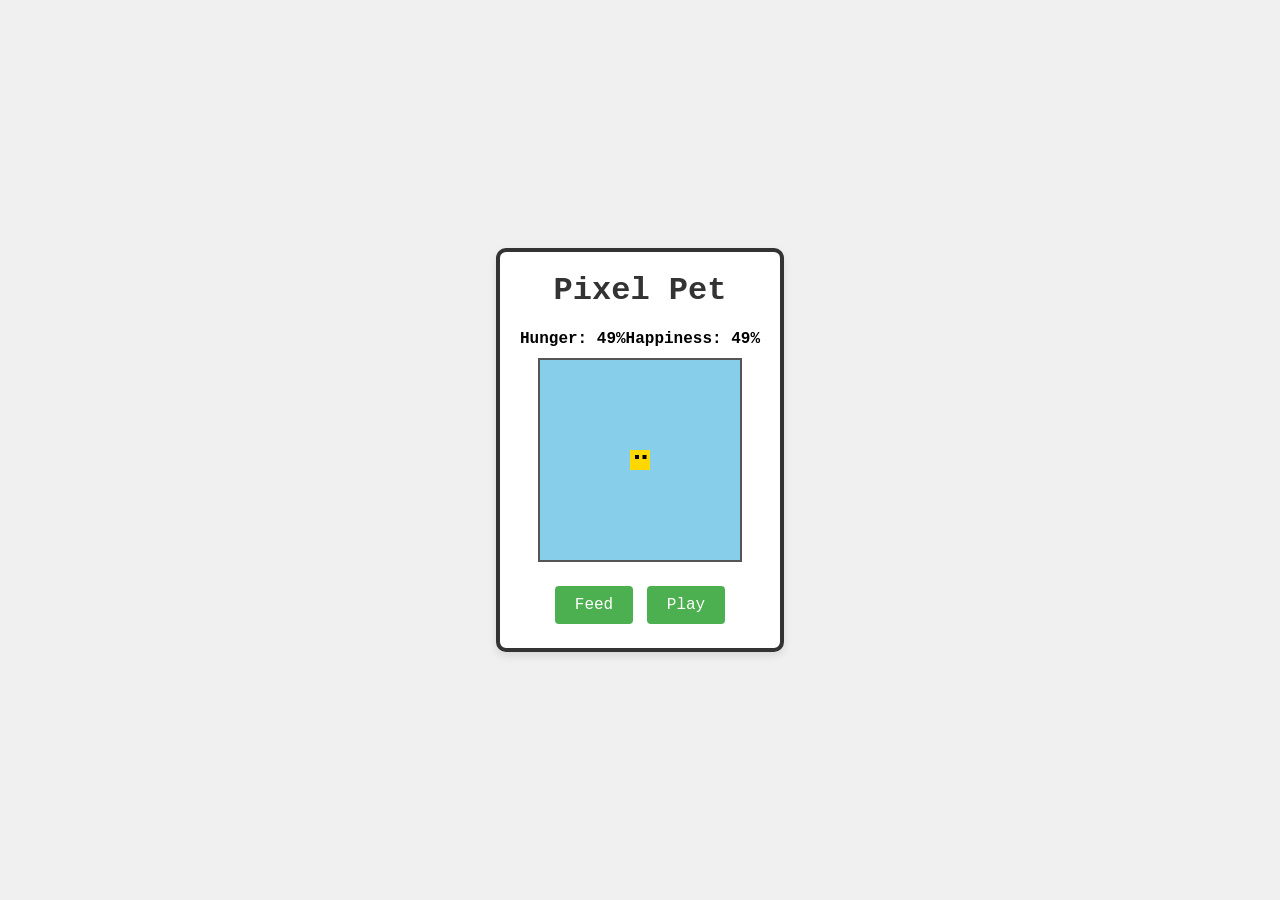
==== app/src/main/assets/pixel_pet_game/index.html @ 3855cd9b "Add a simple pixel-art virtual pet game implemented in web technologies and integrated into the Andr" ====
<!DOCTYPE html>
<html lang="en">
<head>
    <meta charset="UTF-8">
    <meta name="viewport" content="width=device-width, initial-scale=1.0">
    <title>Pixel Pet Game</title>
    <link rel="stylesheet" href="style.css">
</head>
<body>
    <div id="game-container">
        <h1>Pixel Pet</h1>
        <div id="stats">
            <span>Hunger: <span id="hunger">50</span>%</span>
            <span>Happiness: <span id="happiness">50</span>%</span>
        </div>
        <canvas id="gameCanvas" width="200" height="200"></canvas>
        <div id="controls">
            <button id="feed-btn">Feed</button>
            <button id="play-btn">Play</button>
        </div>
    </div>
    <script src="game.js"></script>
</body>
</html>
---- app/src/main/assets/pixel_pet_game/style.css ----
body {
    background-color: #f0f0f0;
    display: flex;
    justify-content: center;
    align-items: center;
    height: 100vh;
    margin: 0;
    font-family: 'Courier New', Courier, monospace; /* Pixel-ish font */
}

#game-container {
    background-color: #fff;
    border: 4px solid #333;
    padding: 20px;
    border-radius: 10px;
    box-shadow: 0 4px 8px rgba(0,0,0,0.1);
    text-align: center;
}

h1 {
    margin-top: 0;
    color: #333;
}

#stats {
    display: flex;
    justify-content: space-around;
    margin-bottom: 10px;
    font-weight: bold;
}

canvas {
    background-color: #87CEEB; /* Sky blue background for the pet */
    border: 2px solid #555;
    image-rendering: pixelated; /* Crucial for pixel art */
}

#controls {
    margin-top: 15px;
}

button {
    background-color: #4CAF50;
    border: none;
    color: white;
    padding: 10px 20px;
    text-align: center;
    text-decoration: none;
    display: inline-block;
    font-size: 16px;
    margin: 4px 2px;
    cursor: pointer;
    border-radius: 4px;
    font-family: 'Courier New', Courier, monospace;
}

button:hover {
    background-color: #45a049;
}
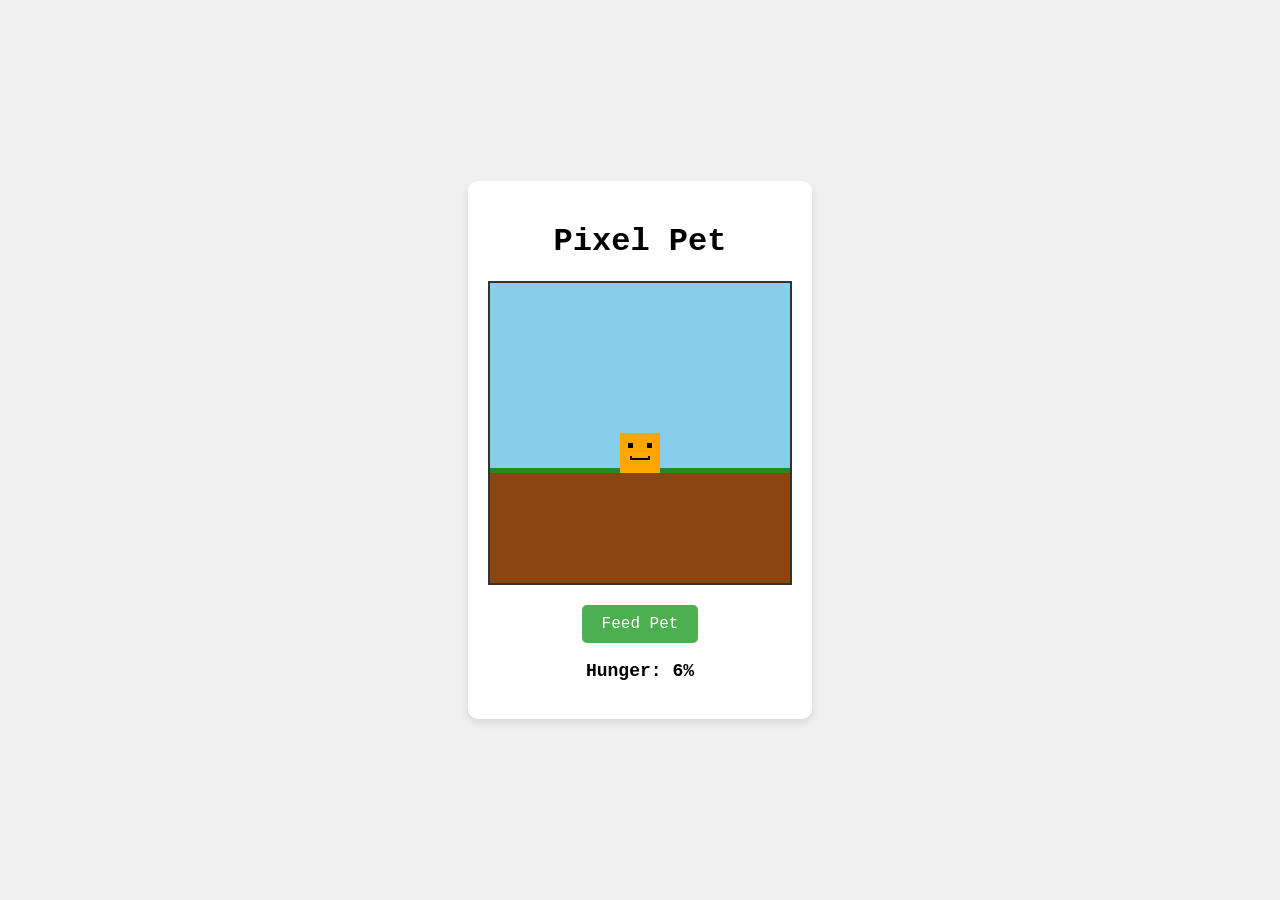
==== commit 19e1ebfb: "feat: Add pixel pet game supporting Web and Android - Created web assets (HTML5/Canvas, CSS, JS) for" ====
--- a/app/src/main/assets/pixel_pet_game/index.html
+++ b/app/src/main/assets/pixel_pet_game/index.html
@@ -9,16 +9,14 @@
 <body>
     <div id="game-container">
         <h1>Pixel Pet</h1>
-        <div id="stats">
-            <span>Hunger: <span id="hunger">50</span>%</span>
-            <span>Happiness: <span id="happiness">50</span>%</span>
+        <canvas id="gameCanvas" width="300" height="300"></canvas>
+        <div id="controls">
+            <button id="feedBtn">Feed Pet</button>
         </div>
-        <canvas id="gameCanvas" width="200" height="200"></canvas>
-        <div id="controls">
-            <button id="feed-btn">Feed</button>
-            <button id="play-btn">Play</button>
+        <div id="status">
+            <p>Hunger: <span id="hungerValue">0</span>%</p>
         </div>
     </div>
     <script src="game.js"></script>
 </body>
-</html>+</html>
--- a/app/src/main/assets/pixel_pet_game/style.css
+++ b/app/src/main/assets/pixel_pet_game/style.css
@@ -1,38 +1,26 @@
 body {
-    background-color: #f0f0f0;
+    margin: 0;
+    padding: 0;
     display: flex;
     justify-content: center;
     align-items: center;
     height: 100vh;
-    margin: 0;
-    font-family: 'Courier New', Courier, monospace; /* Pixel-ish font */
+    background-color: #f0f0f0;
+    font-family: 'Courier New', Courier, monospace;
 }
 
 #game-container {
-    background-color: #fff;
-    border: 4px solid #333;
+    text-align: center;
+    background-color: white;
     padding: 20px;
     border-radius: 10px;
-    box-shadow: 0 4px 8px rgba(0,0,0,0.1);
-    text-align: center;
-}
-
-h1 {
-    margin-top: 0;
-    color: #333;
-}
-
-#stats {
-    display: flex;
-    justify-content: space-around;
-    margin-bottom: 10px;
-    font-weight: bold;
+    box-shadow: 0 4px 8px rgba(0, 0, 0, 0.1);
 }
 
 canvas {
-    background-color: #87CEEB; /* Sky blue background for the pet */
-    border: 2px solid #555;
-    image-rendering: pixelated; /* Crucial for pixel art */
+    border: 2px solid #333;
+    background-color: #87CEEB; /* Sky blue background */
+    image-rendering: pixelated; /* Ensures crisp pixels */
 }
 
 #controls {
@@ -40,20 +28,22 @@
 }
 
 button {
+    padding: 10px 20px;
+    font-size: 16px;
+    font-family: 'Courier New', Courier, monospace;
     background-color: #4CAF50;
+    color: white;
     border: none;
-    color: white;
-    padding: 10px 20px;
-    text-align: center;
-    text-decoration: none;
-    display: inline-block;
-    font-size: 16px;
-    margin: 4px 2px;
+    border-radius: 5px;
     cursor: pointer;
-    border-radius: 4px;
-    font-family: 'Courier New', Courier, monospace;
 }
 
 button:hover {
     background-color: #45a049;
-}+}
+
+#status {
+    margin-top: 10px;
+    font-size: 18px;
+    font-weight: bold;
+}
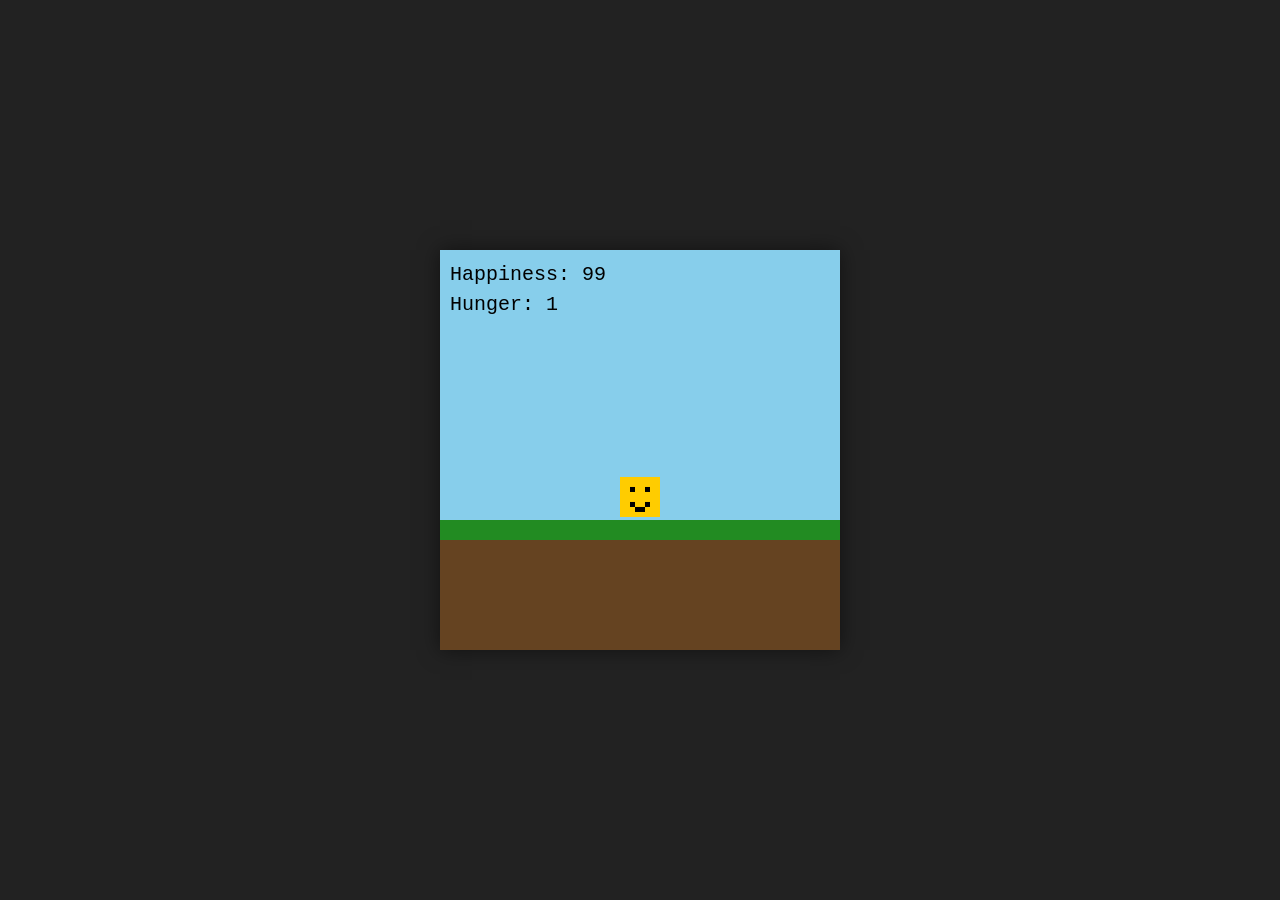
==== commit 8de705fc: "Add a pixel-art virtual pet game Create a simple pixel pet simulation using HTML5 Canvas API, CSS, a" ====
--- a/app/src/main/assets/pixel_pet_game/index.html
+++ b/app/src/main/assets/pixel_pet_game/index.html
@@ -2,21 +2,14 @@
 <html lang="en">
 <head>
     <meta charset="UTF-8">
-    <meta name="viewport" content="width=device-width, initial-scale=1.0">
+    <meta name="viewport" content="width=device-width, initial-scale=1.0, maximum-scale=1.0, user-scalable=no">
     <title>Pixel Pet Game</title>
     <link rel="stylesheet" href="style.css">
 </head>
 <body>
     <div id="game-container">
-        <h1>Pixel Pet</h1>
-        <canvas id="gameCanvas" width="300" height="300"></canvas>
-        <div id="controls">
-            <button id="feedBtn">Feed Pet</button>
-        </div>
-        <div id="status">
-            <p>Hunger: <span id="hungerValue">0</span>%</p>
-        </div>
+        <canvas id="gameCanvas" width="400" height="400"></canvas>
     </div>
     <script src="game.js"></script>
 </body>
-</html>
+</html>
--- a/app/src/main/assets/pixel_pet_game/style.css
+++ b/app/src/main/assets/pixel_pet_game/style.css
@@ -1,49 +1,27 @@
-body {
+html, body {
     margin: 0;
     padding: 0;
+    width: 100%;
+    height: 100%;
+    background-color: #222;
     display: flex;
     justify-content: center;
     align-items: center;
-    height: 100vh;
-    background-color: #f0f0f0;
-    font-family: 'Courier New', Courier, monospace;
+    overflow: hidden;
 }
 
 #game-container {
-    text-align: center;
-    background-color: white;
-    padding: 20px;
-    border-radius: 10px;
-    box-shadow: 0 4px 8px rgba(0, 0, 0, 0.1);
+    width: 100%;
+    height: 100%;
+    display: flex;
+    justify-content: center;
+    align-items: center;
 }
 
 canvas {
-    border: 2px solid #333;
-    background-color: #87CEEB; /* Sky blue background */
-    image-rendering: pixelated; /* Ensures crisp pixels */
-}
-
-#controls {
-    margin-top: 15px;
-}
-
-button {
-    padding: 10px 20px;
-    font-size: 16px;
-    font-family: 'Courier New', Courier, monospace;
-    background-color: #4CAF50;
-    color: white;
-    border: none;
-    border-radius: 5px;
-    cursor: pointer;
-}
-
-button:hover {
-    background-color: #45a049;
-}
-
-#status {
-    margin-top: 10px;
-    font-size: 18px;
-    font-weight: bold;
-}
+    background-color: #87CEEB; /* Sky blue */
+    image-rendering: pixelated; /* Keeps pixel art sharp */
+    max-width: 100%;
+    max-height: 100%;
+    box-shadow: 0 0 20px rgba(0,0,0,0.5);
+}
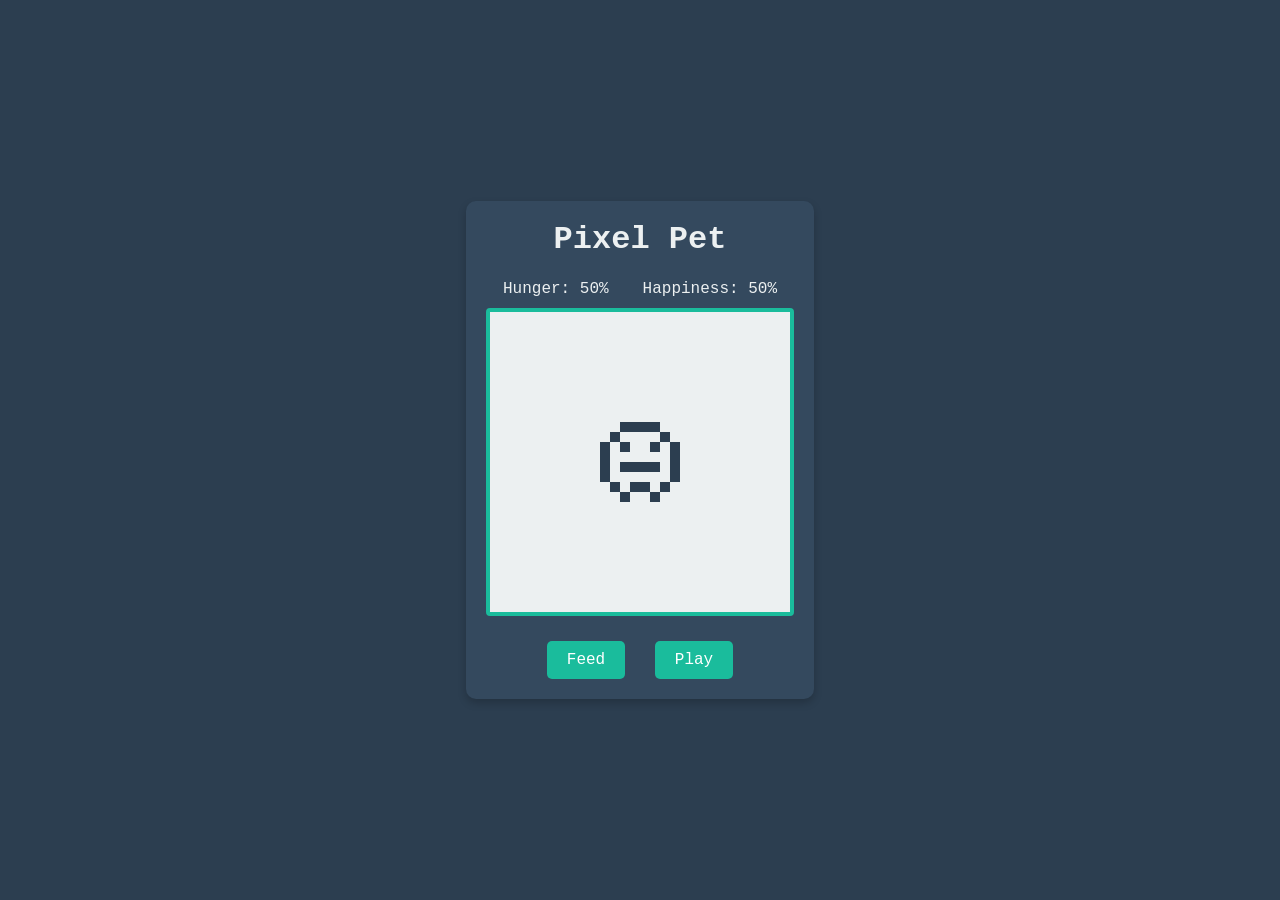
==== commit b6a16522: "feat: Add Pixel Pet Game web app inside a WebView Implemented a pixel-art virtual pet game using HTM" ====
--- a/app/src/main/assets/pixel_pet_game/index.html
+++ b/app/src/main/assets/pixel_pet_game/index.html
@@ -2,14 +2,23 @@
 <html lang="en">
 <head>
     <meta charset="UTF-8">
-    <meta name="viewport" content="width=device-width, initial-scale=1.0, maximum-scale=1.0, user-scalable=no">
+    <meta name="viewport" content="width=device-width, initial-scale=1.0">
     <title>Pixel Pet Game</title>
     <link rel="stylesheet" href="style.css">
 </head>
 <body>
     <div id="game-container">
-        <canvas id="gameCanvas" width="400" height="400"></canvas>
+        <h1>Pixel Pet</h1>
+        <div id="stats">
+            <p>Hunger: <span id="hunger">50</span>%</p>
+            <p>Happiness: <span id="happiness">50</span>%</p>
+        </div>
+        <canvas id="game-canvas" width="300" height="300"></canvas>
+        <div id="controls">
+            <button id="feed-btn">Feed</button>
+            <button id="play-btn">Play</button>
+        </div>
     </div>
     <script src="game.js"></script>
 </body>
-</html>+</html>
--- a/app/src/main/assets/pixel_pet_game/style.css
+++ b/app/src/main/assets/pixel_pet_game/style.css
@@ -1,27 +1,64 @@
-html, body {
-    margin: 0;
-    padding: 0;
-    width: 100%;
-    height: 100%;
-    background-color: #222;
+body {
+    font-family: 'Courier New', Courier, monospace;
+    background-color: #2c3e50;
+    color: #ecf0f1;
     display: flex;
     justify-content: center;
     align-items: center;
-    overflow: hidden;
+    height: 100vh;
+    margin: 0;
 }
 
 #game-container {
-    width: 100%;
-    height: 100%;
-    display: flex;
-    justify-content: center;
-    align-items: center;
+    text-align: center;
+    background-color: #34495e;
+    padding: 20px;
+    border-radius: 10px;
+    box-shadow: 0 4px 8px rgba(0, 0, 0, 0.2);
 }
 
-canvas {
-    background-color: #87CEEB; /* Sky blue */
-    image-rendering: pixelated; /* Keeps pixel art sharp */
-    max-width: 100%;
-    max-height: 100%;
-    box-shadow: 0 0 20px rgba(0,0,0,0.5);
-}+h1 {
+    margin-top: 0;
+}
+
+#stats {
+    display: flex;
+    justify-content: space-around;
+    margin-bottom: 10px;
+}
+
+#stats p {
+    margin: 0;
+}
+
+#game-canvas {
+    background-color: #ecf0f1;
+    border: 4px solid #1abc9c;
+    border-radius: 4px;
+    image-rendering: pixelated; /* Ensure pixel art remains sharp when scaled */
+}
+
+#controls {
+    margin-top: 20px;
+}
+
+button {
+    background-color: #1abc9c;
+    color: white;
+    border: none;
+    padding: 10px 20px;
+    margin: 0 10px;
+    font-size: 16px;
+    font-family: 'Courier New', Courier, monospace;
+    cursor: pointer;
+    border-radius: 5px;
+    transition: background-color 0.3s;
+}
+
+button:hover {
+    background-color: #16a085;
+}
+
+button:active {
+    background-color: #12806a;
+}
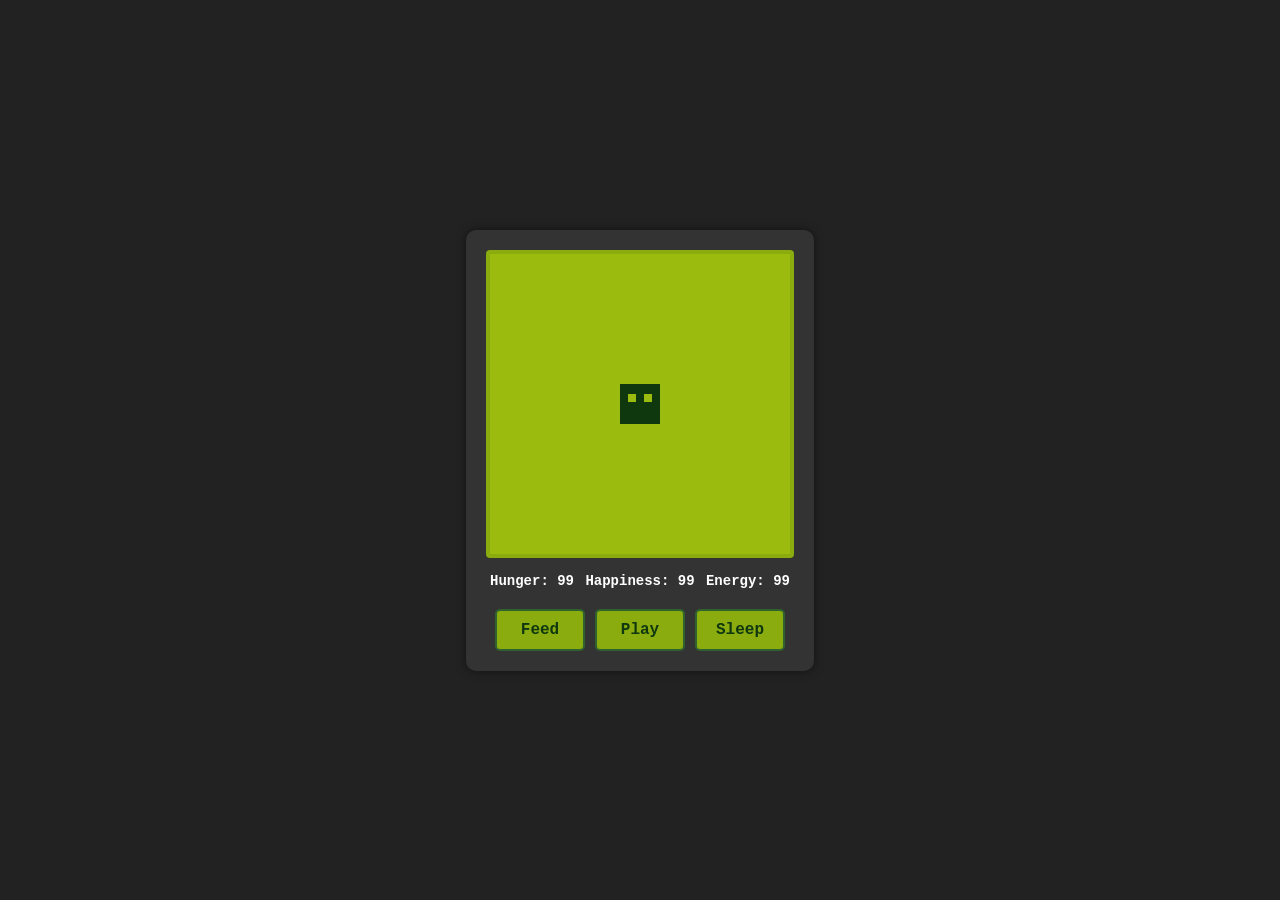
==== commit e7ab3e53: "feat: add pixel pet game via WebView Implemented a cross-platform (Web + App) pixel pet simulation g" ====
--- a/app/src/main/assets/pixel_pet_game/index.html
+++ b/app/src/main/assets/pixel_pet_game/index.html
@@ -2,23 +2,24 @@
 <html lang="en">
 <head>
     <meta charset="UTF-8">
-    <meta name="viewport" content="width=device-width, initial-scale=1.0">
-    <title>Pixel Pet Game</title>
+    <meta name="viewport" content="width=device-width, initial-scale=1.0, maximum-scale=1.0, user-scalable=no">
+    <title>Pixel Pet</title>
     <link rel="stylesheet" href="style.css">
 </head>
 <body>
     <div id="game-container">
-        <h1>Pixel Pet</h1>
+        <canvas id="gameCanvas" width="300" height="300"></canvas>
         <div id="stats">
-            <p>Hunger: <span id="hunger">50</span>%</p>
-            <p>Happiness: <span id="happiness">50</span>%</p>
+            <div class="stat">Hunger: <span id="hunger-val">100</span></div>
+            <div class="stat">Happiness: <span id="happiness-val">100</span></div>
+            <div class="stat">Energy: <span id="energy-val">100</span></div>
         </div>
-        <canvas id="game-canvas" width="300" height="300"></canvas>
         <div id="controls">
             <button id="feed-btn">Feed</button>
             <button id="play-btn">Play</button>
+            <button id="sleep-btn">Sleep</button>
         </div>
     </div>
     <script src="game.js"></script>
 </body>
-</html>
+</html>
--- a/app/src/main/assets/pixel_pet_game/style.css
+++ b/app/src/main/assets/pixel_pet_game/style.css
@@ -1,64 +1,68 @@
 body {
-    font-family: 'Courier New', Courier, monospace;
-    background-color: #2c3e50;
-    color: #ecf0f1;
+    margin: 0;
+    padding: 0;
+    background-color: #222;
     display: flex;
     justify-content: center;
     align-items: center;
     height: 100vh;
-    margin: 0;
+    font-family: 'Courier New', Courier, monospace;
+    color: #fff;
 }
 
 #game-container {
-    text-align: center;
-    background-color: #34495e;
+    display: flex;
+    flex-direction: column;
+    align-items: center;
+    background-color: #333;
     padding: 20px;
     border-radius: 10px;
-    box-shadow: 0 4px 8px rgba(0, 0, 0, 0.2);
+    box-shadow: 0 0 10px rgba(0, 0, 0, 0.5);
 }
 
-h1 {
-    margin-top: 0;
+canvas {
+    background-color: #9bbc0f;
+    border: 4px solid #8bac0f;
+    border-radius: 4px;
+    image-rendering: pixelated; /* Ensure pixel art remains crisp */
 }
 
 #stats {
     display: flex;
-    justify-content: space-around;
-    margin-bottom: 10px;
-}
-
-#stats p {
-    margin: 0;
-}
-
-#game-canvas {
-    background-color: #ecf0f1;
-    border: 4px solid #1abc9c;
-    border-radius: 4px;
-    image-rendering: pixelated; /* Ensure pixel art remains sharp when scaled */
+    justify-content: space-between;
+    width: 300px;
+    margin-top: 15px;
+    font-size: 14px;
+    font-weight: bold;
 }
 
 #controls {
+    display: flex;
+    justify-content: space-between;
+    width: 300px;
     margin-top: 20px;
 }
 
 button {
-    background-color: #1abc9c;
-    color: white;
-    border: none;
-    padding: 10px 20px;
-    margin: 0 10px;
+    background-color: #8bac0f;
+    border: 2px solid #306230;
+    color: #0f380f;
+    padding: 10px 15px;
     font-size: 16px;
-    font-family: 'Courier New', Courier, monospace;
+    font-weight: bold;
+    font-family: inherit;
     cursor: pointer;
     border-radius: 5px;
-    transition: background-color 0.3s;
+    transition: background-color 0.2s;
+    flex: 1;
+    margin: 0 5px;
 }
 
 button:hover {
-    background-color: #16a085;
+    background-color: #9bbc0f;
 }
 
 button:active {
-    background-color: #12806a;
+    background-color: #306230;
+    color: #8bac0f;
 }
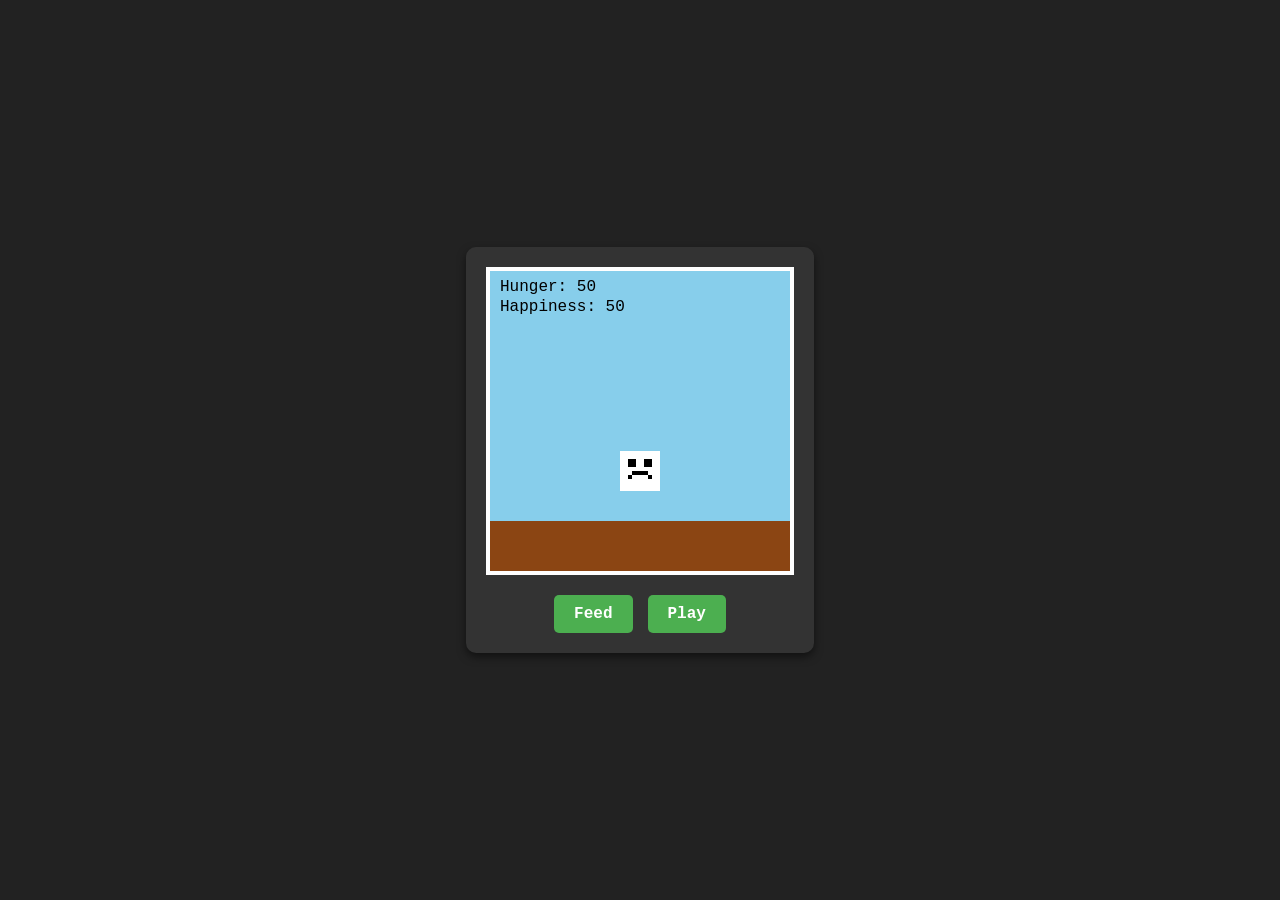
==== commit 0160a322: "feat: add pixel pet game using HTML5 Canvas and WebView - Create HTML5/JS/CSS pixel pet game in asse" ====
--- a/app/src/main/assets/pixel_pet_game/index.html
+++ b/app/src/main/assets/pixel_pet_game/index.html
@@ -2,22 +2,16 @@
 <html lang="en">
 <head>
     <meta charset="UTF-8">
-    <meta name="viewport" content="width=device-width, initial-scale=1.0, maximum-scale=1.0, user-scalable=no">
-    <title>Pixel Pet</title>
+    <meta name="viewport" content="width=device-width, initial-scale=1.0">
+    <title>Pixel Pet Game</title>
     <link rel="stylesheet" href="style.css">
 </head>
 <body>
     <div id="game-container">
         <canvas id="gameCanvas" width="300" height="300"></canvas>
-        <div id="stats">
-            <div class="stat">Hunger: <span id="hunger-val">100</span></div>
-            <div class="stat">Happiness: <span id="happiness-val">100</span></div>
-            <div class="stat">Energy: <span id="energy-val">100</span></div>
-        </div>
         <div id="controls">
-            <button id="feed-btn">Feed</button>
-            <button id="play-btn">Play</button>
-            <button id="sleep-btn">Sleep</button>
+            <button id="feedBtn">Feed</button>
+            <button id="playBtn">Play</button>
         </div>
     </div>
     <script src="game.js"></script>
--- a/app/src/main/assets/pixel_pet_game/style.css
+++ b/app/src/main/assets/pixel_pet_game/style.css
@@ -1,13 +1,13 @@
 body {
     margin: 0;
     padding: 0;
-    background-color: #222;
     display: flex;
     justify-content: center;
     align-items: center;
     height: 100vh;
+    background-color: #222;
+    color: white;
     font-family: 'Courier New', Courier, monospace;
-    color: #fff;
 }
 
 #game-container {
@@ -17,52 +17,41 @@
     background-color: #333;
     padding: 20px;
     border-radius: 10px;
-    box-shadow: 0 0 10px rgba(0, 0, 0, 0.5);
+    box-shadow: 0 4px 8px rgba(0, 0, 0, 0.5);
 }
 
 canvas {
-    background-color: #9bbc0f;
-    border: 4px solid #8bac0f;
-    border-radius: 4px;
-    image-rendering: pixelated; /* Ensure pixel art remains crisp */
-}
-
-#stats {
-    display: flex;
-    justify-content: space-between;
-    width: 300px;
-    margin-top: 15px;
-    font-size: 14px;
-    font-weight: bold;
+    background-color: #87CEEB; /* Sky blue background for the pet */
+    border: 4px solid #fff;
+    image-rendering: pixelated; /* To ensure pixel art stays crisp */
+    margin-bottom: 20px;
 }
 
 #controls {
     display: flex;
-    justify-content: space-between;
-    width: 300px;
-    margin-top: 20px;
+    gap: 15px;
 }
 
 button {
-    background-color: #8bac0f;
-    border: 2px solid #306230;
-    color: #0f380f;
-    padding: 10px 15px;
+    background-color: #4CAF50;
+    border: none;
+    color: white;
+    padding: 10px 20px;
+    text-align: center;
+    text-decoration: none;
+    display: inline-block;
     font-size: 16px;
+    font-family: 'Courier New', Courier, monospace;
     font-weight: bold;
-    font-family: inherit;
     cursor: pointer;
     border-radius: 5px;
-    transition: background-color 0.2s;
-    flex: 1;
-    margin: 0 5px;
+    transition: background-color 0.3s;
 }
 
 button:hover {
-    background-color: #9bbc0f;
+    background-color: #45a049;
 }
 
 button:active {
-    background-color: #306230;
-    color: #8bac0f;
-}
+    background-color: #3e8e41;
+}
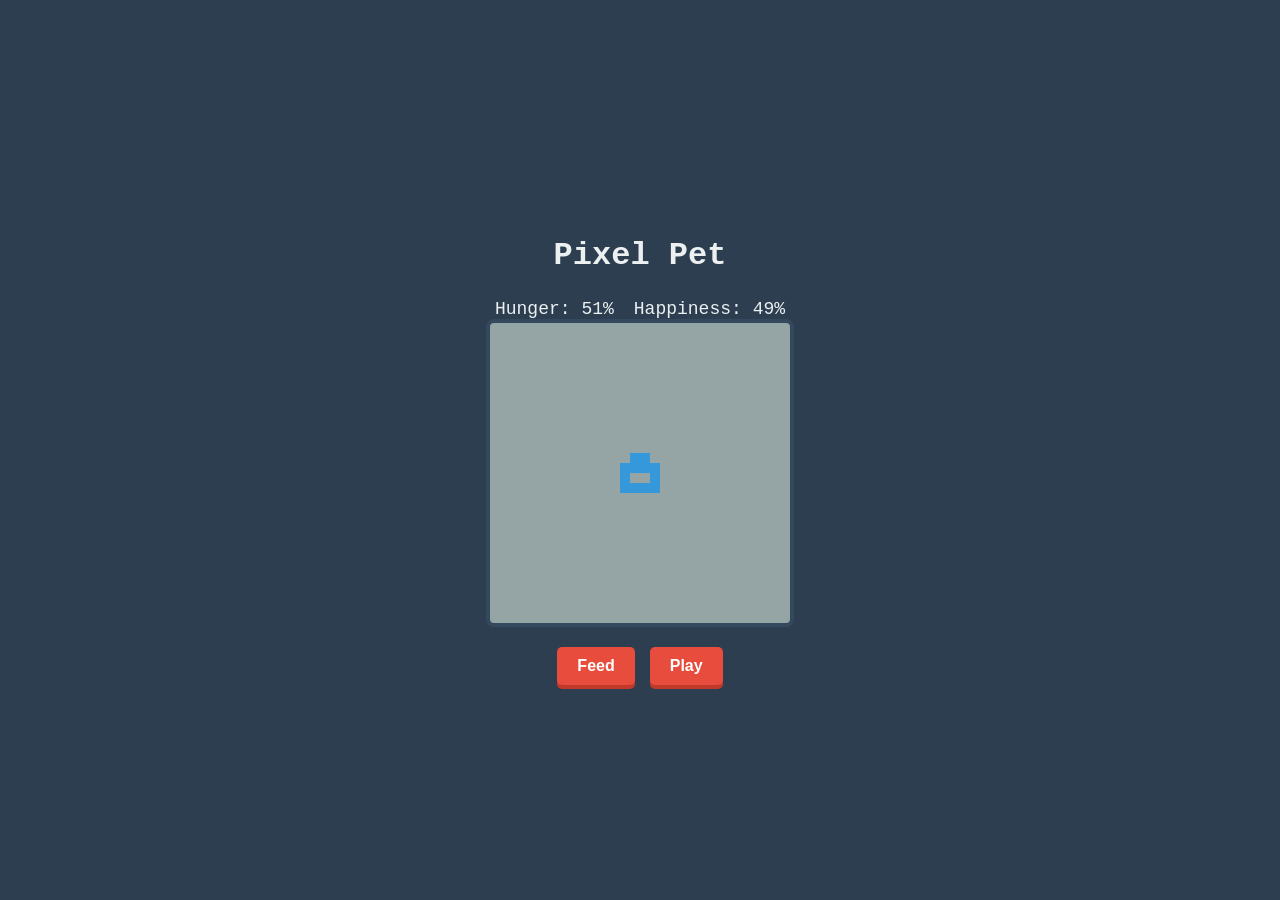
==== commit 729c7d3e: "Add pixel pet game in assets and integrate via WebView Creates a standalone Web-based virtual pet ga" ====
--- a/app/src/main/assets/pixel_pet_game/index.html
+++ b/app/src/main/assets/pixel_pet_game/index.html
@@ -4,16 +4,73 @@
     <meta charset="UTF-8">
     <meta name="viewport" content="width=device-width, initial-scale=1.0">
     <title>Pixel Pet Game</title>
-    <link rel="stylesheet" href="style.css">
+    <style>
+        body {
+            font-family: 'Courier New', Courier, monospace;
+            background-color: #2c3e50;
+            color: #ecf0f1;
+            display: flex;
+            flex-direction: column;
+            align-items: center;
+            justify-content: center;
+            height: 100vh;
+            margin: 0;
+            user-select: none;
+        }
+        h1 {
+            margin-bottom: 10px;
+        }
+        #gameCanvas {
+            background-color: #95a5a6;
+            border: 4px solid #34495e;
+            border-radius: 8px;
+            image-rendering: pixelated; /* Important for crisp pixel art */
+        }
+        .controls {
+            margin-top: 20px;
+            display: flex;
+            gap: 15px;
+        }
+        button {
+            padding: 10px 20px;
+            font-size: 16px;
+            font-weight: bold;
+            background-color: #e74c3c;
+            color: white;
+            border: none;
+            border-radius: 5px;
+            cursor: pointer;
+            box-shadow: 0 4px #c0392b;
+            transition: all 0.1s;
+        }
+        button:active {
+            box-shadow: 0 0 #c0392b;
+            transform: translateY(4px);
+        }
+        .stats {
+            margin-top: 15px;
+            display: flex;
+            gap: 20px;
+            font-size: 18px;
+        }
+    </style>
 </head>
 <body>
-    <div id="game-container">
-        <canvas id="gameCanvas" width="300" height="300"></canvas>
-        <div id="controls">
-            <button id="feedBtn">Feed</button>
-            <button id="playBtn">Play</button>
-        </div>
+
+    <h1>Pixel Pet</h1>
+
+    <div class="stats">
+        <div>Hunger: <span id="hungerValue">50</span>%</div>
+        <div>Happiness: <span id="happinessValue">50</span>%</div>
     </div>
+
+    <canvas id="gameCanvas" width="300" height="300"></canvas>
+
+    <div class="controls">
+        <button id="btnFeed">Feed</button>
+        <button id="btnPlay">Play</button>
+    </div>
+
     <script src="game.js"></script>
 </body>
 </html>
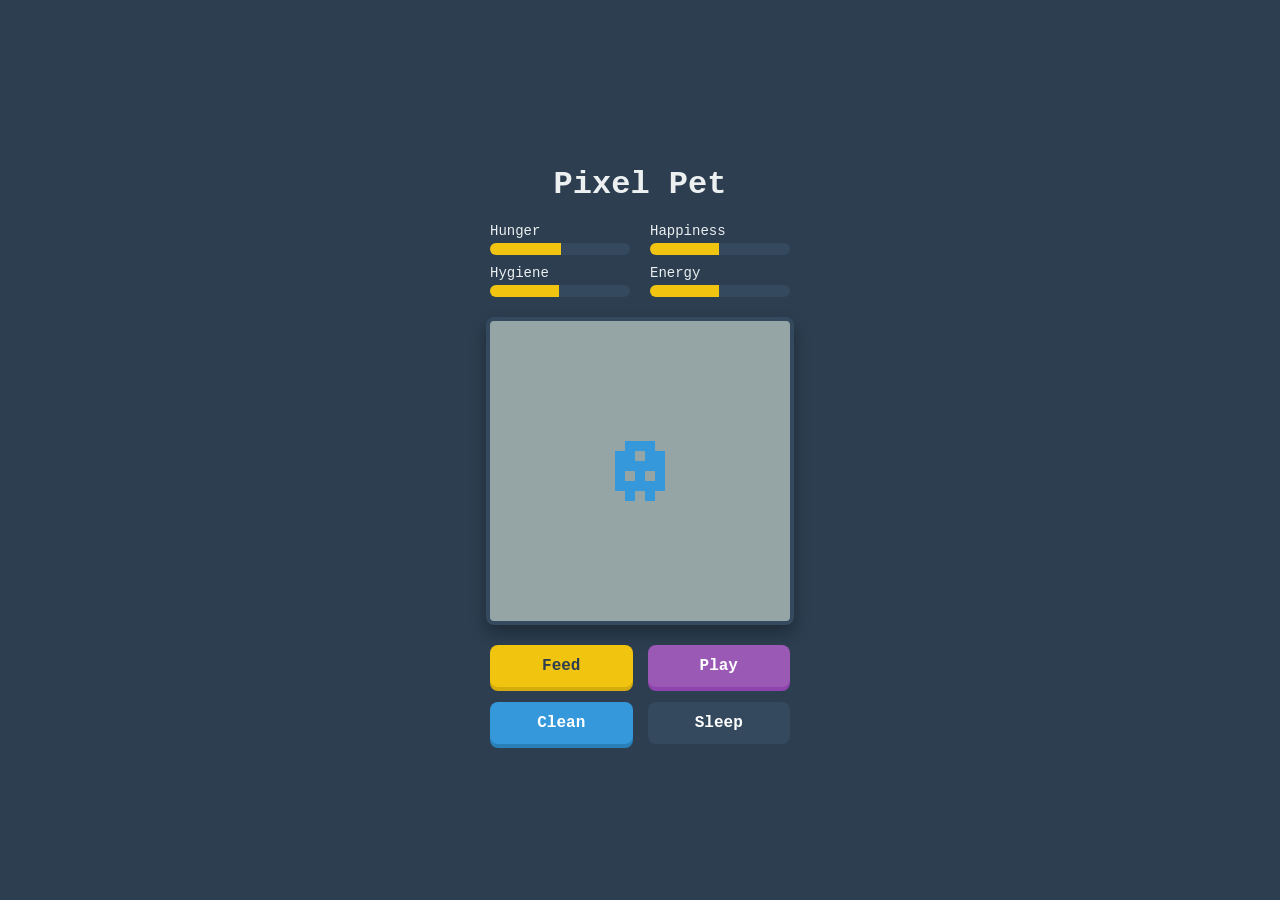
==== commit 0a853e22: "feat: enhance pixel pet game with new attributes, graphics, and persistence - Added `hygiene` and `e" ====
--- a/app/src/main/assets/pixel_pet_game/index.html
+++ b/app/src/main/assets/pixel_pet_game/index.html
@@ -16,29 +16,65 @@
             height: 100vh;
             margin: 0;
             user-select: none;
+            box-sizing: border-box;
         }
         h1 {
-            margin-bottom: 10px;
+            margin-top: 10px;
+            margin-bottom: 20px;
+            font-size: 2em;
         }
         #gameCanvas {
             background-color: #95a5a6;
             border: 4px solid #34495e;
             border-radius: 8px;
             image-rendering: pixelated; /* Important for crisp pixel art */
+            margin-bottom: 20px;
+            box-shadow: 0 8px 16px rgba(0,0,0,0.3);
+        }
+        .stats-container {
+            display: grid;
+            grid-template-columns: 1fr 1fr;
+            gap: 10px 20px;
+            margin-bottom: 20px;
+            width: 300px;
+        }
+        .stat-item {
+            display: flex;
+            flex-direction: column;
+            align-items: flex-start;
+        }
+        .stat-label {
+            font-size: 14px;
+            margin-bottom: 4px;
+        }
+        .stat-bar-container {
+            width: 100%;
+            height: 12px;
+            background-color: #34495e;
+            border-radius: 6px;
+            overflow: hidden;
+        }
+        .stat-bar {
+            height: 100%;
+            width: 50%; /* Default */
+            background-color: #2ecc71;
+            transition: width 0.3s, background-color 0.3s;
         }
         .controls {
-            margin-top: 20px;
-            display: flex;
+            display: grid;
+            grid-template-columns: 1fr 1fr;
             gap: 15px;
+            width: 300px;
         }
         button {
-            padding: 10px 20px;
+            padding: 12px 10px;
             font-size: 16px;
             font-weight: bold;
+            font-family: inherit;
             background-color: #e74c3c;
             color: white;
             border: none;
-            border-radius: 5px;
+            border-radius: 8px;
             cursor: pointer;
             box-shadow: 0 4px #c0392b;
             transition: all 0.1s;
@@ -47,21 +83,40 @@
             box-shadow: 0 0 #c0392b;
             transform: translateY(4px);
         }
-        .stats {
-            margin-top: 15px;
-            display: flex;
-            gap: 20px;
-            font-size: 18px;
-        }
+        #btnFeed { background-color: #f1c40f; box-shadow: 0 4px #d4ac0d; color: #2c3e50; }
+        #btnFeed:active { box-shadow: 0 0 #d4ac0d; }
+        #btnPlay { background-color: #9b59b6; box-shadow: 0 4px #8e44ad; }
+        #btnPlay:active { box-shadow: 0 0 #8e44ad; }
+        #btnClean { background-color: #3498db; box-shadow: 0 4px #2980b9; }
+        #btnClean:active { box-shadow: 0 0 #2980b9; }
+        #btnSleep { background-color: #34495e; box-shadow: 0 4px #2c3e50; }
+        #btnSleep:active { box-shadow: 0 0 #2c3e50; }
+
+        /* Hidden text spans for raw numbers if we want them, mostly for game.js to hook into */
+        .raw-val { display: none; }
     </style>
 </head>
 <body>
 
     <h1>Pixel Pet</h1>
 
-    <div class="stats">
-        <div>Hunger: <span id="hungerValue">50</span>%</div>
-        <div>Happiness: <span id="happinessValue">50</span>%</div>
+    <div class="stats-container">
+        <div class="stat-item">
+            <div class="stat-label">Hunger <span class="raw-val" id="hungerValue">50</span></div>
+            <div class="stat-bar-container"><div id="hungerBar" class="stat-bar"></div></div>
+        </div>
+        <div class="stat-item">
+            <div class="stat-label">Happiness <span class="raw-val" id="happinessValue">50</span></div>
+            <div class="stat-bar-container"><div id="happinessBar" class="stat-bar"></div></div>
+        </div>
+        <div class="stat-item">
+            <div class="stat-label">Hygiene <span class="raw-val" id="hygieneValue">50</span></div>
+            <div class="stat-bar-container"><div id="hygieneBar" class="stat-bar"></div></div>
+        </div>
+        <div class="stat-item">
+            <div class="stat-label">Energy <span class="raw-val" id="energyValue">50</span></div>
+            <div class="stat-bar-container"><div id="energyBar" class="stat-bar"></div></div>
+        </div>
     </div>
 
     <canvas id="gameCanvas" width="300" height="300"></canvas>
@@ -69,6 +124,8 @@
     <div class="controls">
         <button id="btnFeed">Feed</button>
         <button id="btnPlay">Play</button>
+        <button id="btnClean">Clean</button>
+        <button id="btnSleep">Sleep</button>
     </div>
 
     <script src="game.js"></script>
